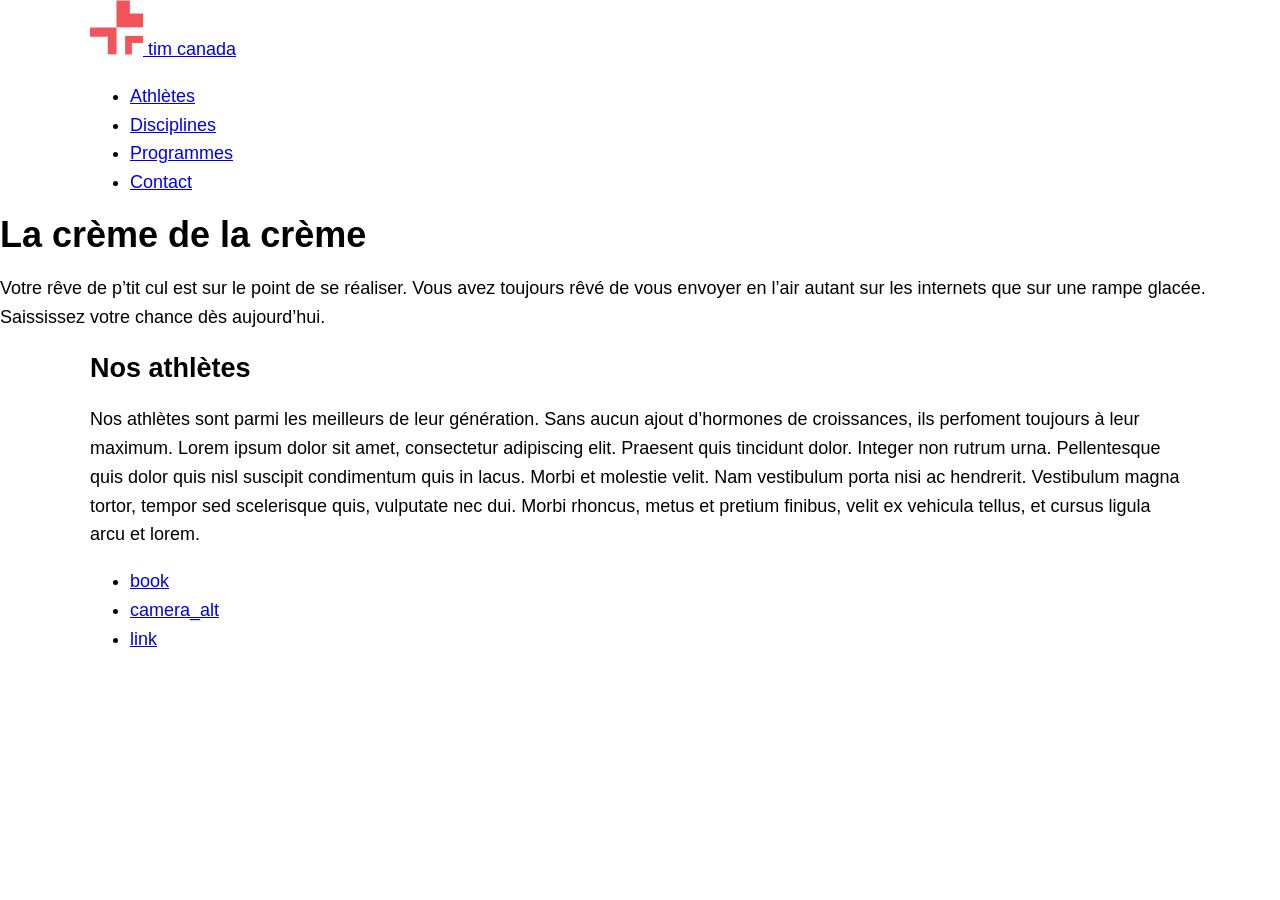
==== sem5-lab-etudiant/sem5-lab-etudiant/index.html @ 999b77ff "transfert" ====
<!DOCTYPE html>
<html lang="fr">
<head>
    <meta charset="UTF-8">
    <title>tim canada</title>
    <link rel="stylesheet" href="css/normalize.css">
    <link rel="stylesheet" href="css/styles.css">
</head>
<body>
<header>
    <div class="wrapper">
        <a href="index.html" class="logo">
            <img src="images/logo-tim-canada.png" alt="Logo de tim canada">
            tim canada
        </a>
        <nav class="menu">
            <ul>
                <li>
                    <a href="#">Athlètes</a>
                </li>
                <li>
                    <a href="#">Disciplines</a>
                </li>
                <li>
                    <a href="#">Programmes</a>
                </li>
                <li>
                    <a href="#">Contact</a>
                </li>
            </ul>
        </nav>
    </div>
</header>

<section class="hero">
    <h1>La crème de la crème</h1>
    <p>Votre rêve de p’tit cul est sur le point de se réaliser. Vous avez toujours rêvé de vous envoyer en l’air autant
        sur les internets que sur une rampe glacée. Saississez votre chance dès aujourd’hui.</p>
</section>

<section class="athletes">
    <div class="wrapper">
        <h2>Nos athlètes</h2>
        <p>Nos athlètes sont parmi les meilleurs de leur génération. Sans aucun ajout d’hormones de croissances, ils perfoment toujours à leur maximum. Lorem ipsum dolor sit amet, consectetur adipiscing elit. Praesent quis tincidunt dolor. Integer non rutrum urna. Pellentesque quis dolor quis nisl suscipit condimentum quis in lacus. Morbi et molestie velit. Nam vestibulum porta nisi ac hendrerit. Vestibulum magna tortor, tempor sed scelerisque quis, vulputate nec dui. Morbi rhoncus, metus et pretium finibus, velit ex vehicula tellus, et cursus ligula arcu et lorem.</p>

        <!--
        <img src="images/athlete1.jpg" alt="Champion de demi-lune en ski acrobatique">
        <img src="images/athlete2.jpg" alt="Champion de patinage artistique masculin">
        <img src="images/athlete3.jpg" alt="Championne de curling sur l'étang dans sa cours">
        -->
    </div>
</section>
<footer>
    <div class="wrapper">
        <ul class="menu-social">
            <li><a href="#">
                book
            </a></li>
            <li><a href="#">
                camera_alt
            </a></li>
            <li><a href="#">
                link
            </a></li>
        </ul>
    </div>
</footer>
</body>
</html>
---- sem5-lab-etudiant/sem5-lab-etudiant/css/styles.css ----
/*----------------------------------------------------------------------------
    Reset
----------------------------------------------------------------------------*/
html {
    box-sizing: border-box;
}

*,
*:before,
*:after {
    box-sizing: inherit;
}

/*------------------------------------------------------------------------------
   Base
------------------------------------------------------------------------------*/

/* ===== Numéro 1 ===== */
body {
    font-family: 'PT Sans', sans-serif;
    font-weight: normal;
    font-size: 18px;
    line-height: 160%;
}


/*------------------------------------------------------------------------------
   Mise en page
------------------------------------------------------------------------------*/

/* ===== Numéro 2 ===== */
.wrapper {
    max-width: 1100px;
    margin-left: auto;
    margin-right: auto;
    margin-top: 0;
    margin-bottom: 0;
}


/*------------------------------------------------------------------------------
   Modules
------------------------------------------------------------------------------*/

/* ===== Numéro 3a ===== */
header .wrapper {

}

/* ===== Numéro 3b ===== */
.logo {

}

/* ===== Numéro 3c ===== */
/*
.menu ul {
    margin-top: 0;
    margin-bottom: 0;
    margin-right: 0;
    margin-left: 0;

    padding-top: 0;
    padding-bottom: 0;
    padding-right: 0;
    padding-left: 0;
}
*/

/* ===== Numéro 3d ===== */
/*
.menu a {
    color: black;
    font-weight: bold;
    font-size: 14px;
    font-family: 'PT Sans', sans-serif;
    padding-top: 5px;
    padding-left: 10px;
    padding-right: 10px;
    padding-bottom: 5px;
    text-transform: uppercase;
    text-decoration: none;
}
*/

/* ===== Numéro 3e ===== */
/*
.menu a:hover {
    border-top-color: #000;
    border-right-color: black;
    border-bottom-color: #000;
    border-left-color: black;
    border-top-style: solid;
    border-right-style: solid;
    border-left-style: solid;
    border-bottom-style: solid;
    border-top-width: 2px;
    border-right-width: 2px;
    border-bottom-width: 2px;
    border-left-width: 2px;
}
*/

/* ===== Numéro 3f ===== */
/*
header {
    padding-top: 20px;
    padding-left: 0;
    padding-right: 0;
    padding-bottom: 20px;
}
*/

/* ===== Numéro 4a ===== */
/*
.hero {
    background-image: url('../images/hero.jpg');
    background-position: center right;
    background-repeat: no-repeat;
}
*/

/* ===== Numéro 4b ===== */
.hero .wrapper {

}

/* ===== Numéro 4c ===== */
.hero .contenu {

}

/* ===== Numéro 4d ===== */
/*
.hero h1 {
    font-weight: 100;
    font-size: 100px;
    line-height: 100%;

    font-family: Nunito, sans-serif;
    margin-top: 0;
    margin-bottom: 20px;
    margin-left: 0;
    margin-right: 0;
    color: #F2545B;
}
*/

/* ===== Numéro 5a ===== */
/*
.athletes h2 {
    font-family: Nunito, sans-serif;
    font-weight: bold;
    font-size: 50px;
    margin-top: 0;
    margin-bottom: 50px;
    margin-left: 0;
    margin-right: 0;
}
*/

/* ===== Numéro 5b ===== */
/*
.athletes p {
    margin-right: 0;
    margin-bottom: 50px;
    margin-top: 0;
    margin-left: 0;
}
*/

/* ===== Numéro 5c ===== */
/*
.athletes {
    padding-top: 100px;
    padding-bottom: 100px;
    padding-left: 0;
    padding-right: 0;
}
*/


/* ===== Numéro 5d ===== */
.athletes-photos {

}

/* ===== Numéro 5e ===== */
.athletes-photos img {

}

/* ===== Numéro 5f ===== */
.athlete1 {

}


/* ===== Numéro 6a ===== */
footer {

}

footer .wrapper {

}

/* ===== Numéro 6b ===== */
/*
.menu-social {
    margin-top: 0;
    margin-left: 0;
    margin-bottom: 0;
    margin-right: 0;

    padding-left: 0;
    padding-right: 0;
    padding-top: 0;
    padding-bottom: 0;
}
*/


/* ===== Numéro 6c ===== */

footer .wrapper .menu-social a {

}

/* ===== Numéro 6d ===== */
/*
.menu-social a:hover {
    background: gray;
}
*/
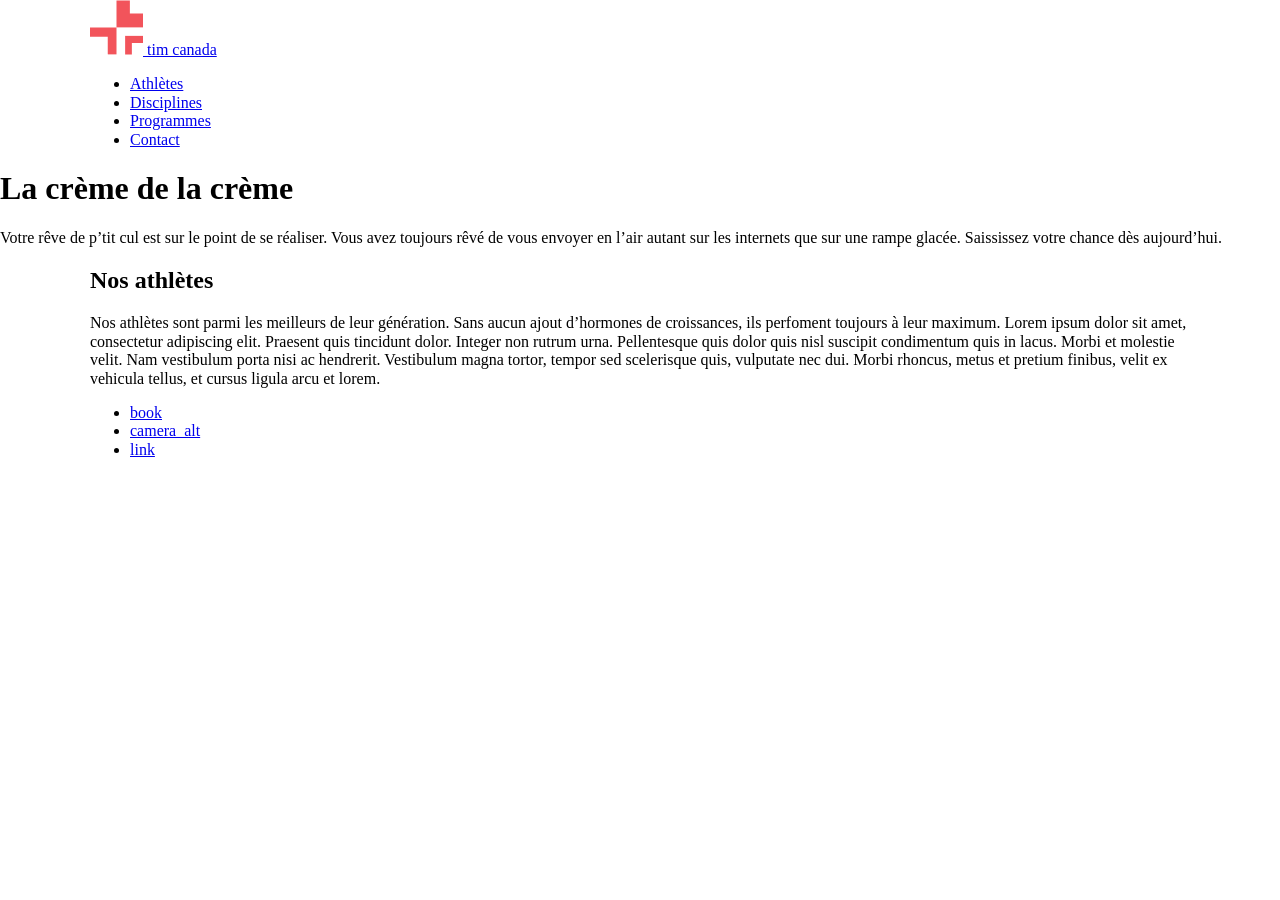
==== commit df3bd871: "continuation" ====
--- a/sem5-lab-etudiant/sem5-lab-etudiant/index.html
+++ b/sem5-lab-etudiant/sem5-lab-etudiant/index.html
@@ -4,7 +4,9 @@
     <meta charset="UTF-8">
     <title>tim canada</title>
     <link rel="stylesheet" href="css/normalize.css">
-    <link rel="stylesheet" href="css/styles.css">
+    <link href="https://fonts.googleapis.com/css2?family=PT+Sans:wght@400;700&family=Nunito:wght@300;700&display=swap" rel="stylesheet">
+     <link rel="stylesheet" href="css/styles.css">
+
 </head>
 <body>
 <header>
--- a/sem5-lab-etudiant/sem5-lab-etudiant/css/styles.css
+++ b/sem5-lab-etudiant/sem5-lab-etudiant/css/styles.css
@@ -17,10 +17,9 @@
 
 /* ===== Numéro 1 ===== */
 body {
-    font-family: 'PT Sans', sans-serif;
-    font-weight: normal;
-    font-size: 18px;
-    line-height: 160%;
+    body {
+    font: normal 1.125rem/160% 'PT Sans', sans-serif;
+}
 }
 
 
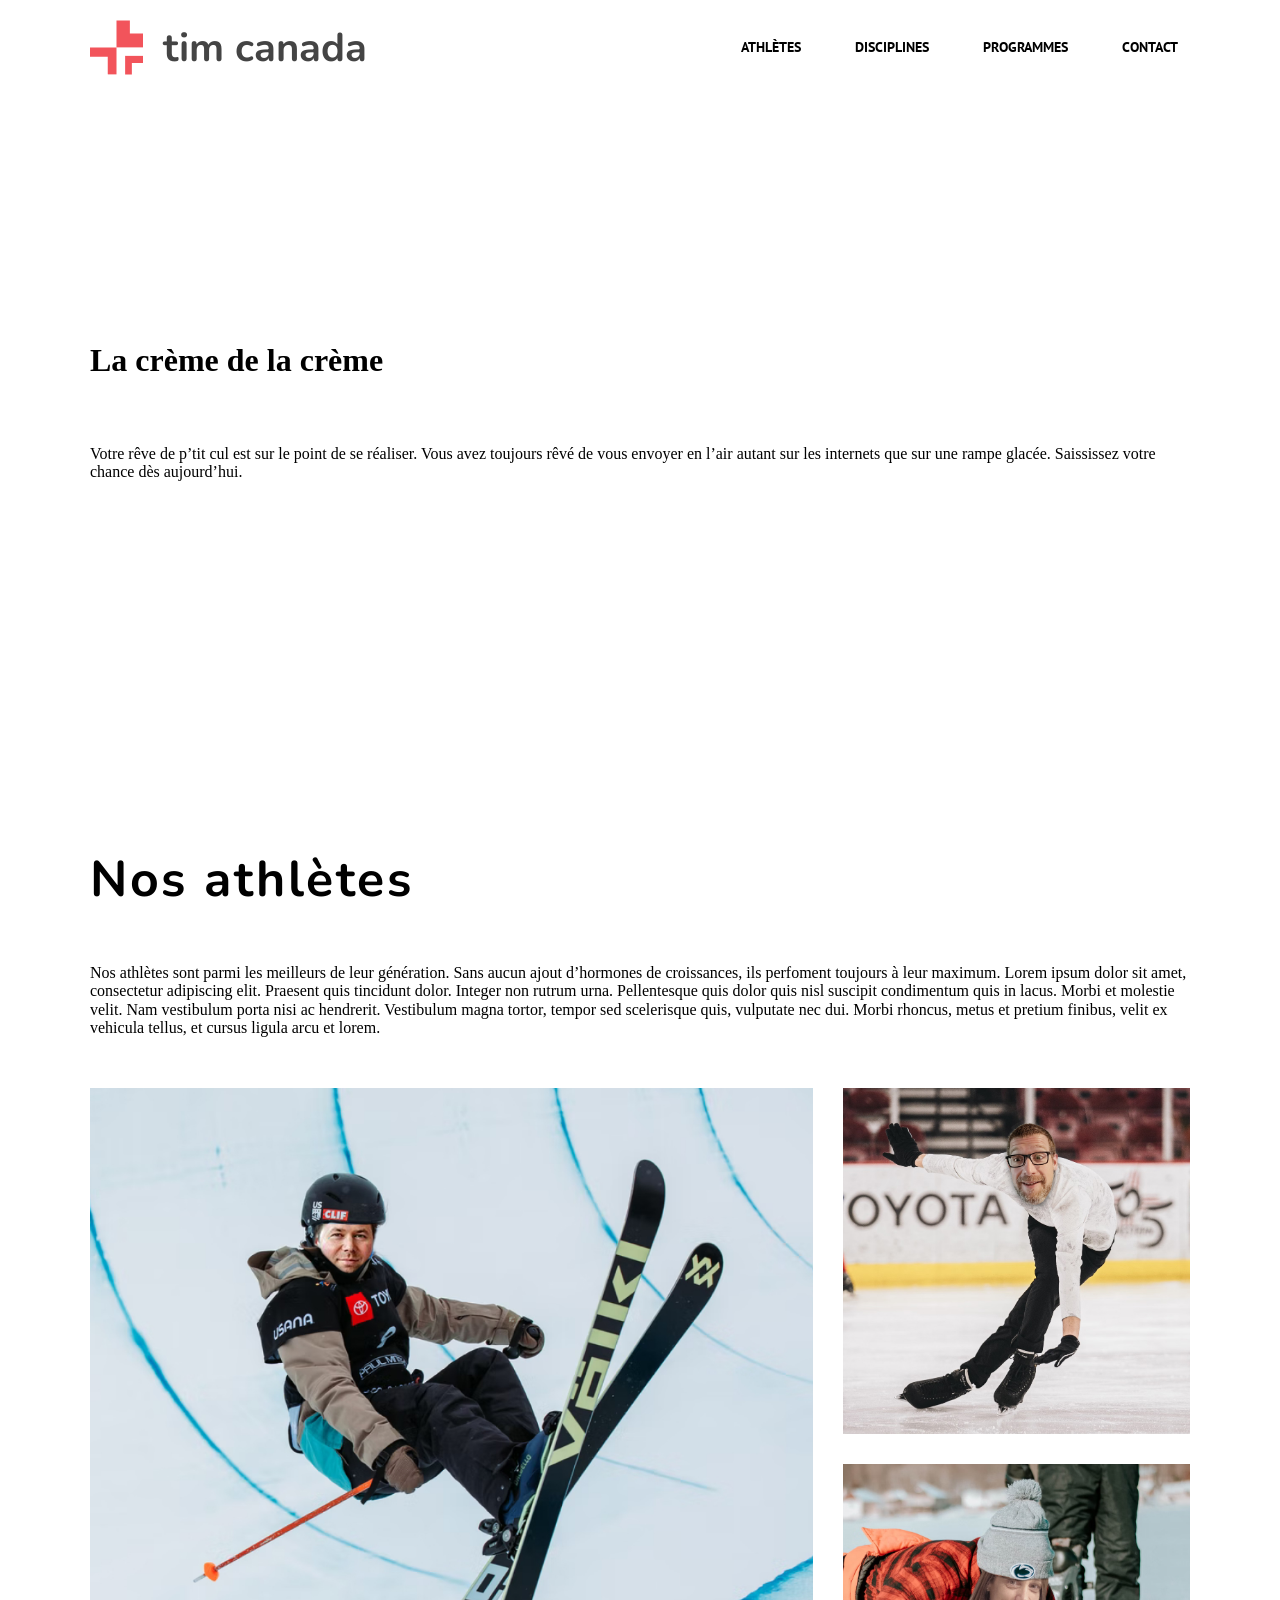
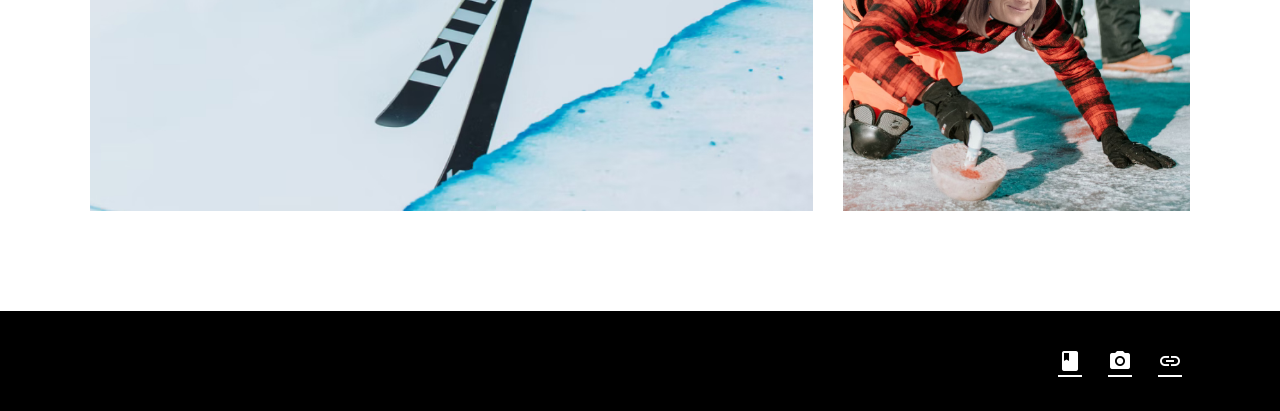
==== commit 545482d9: "final" ====
--- a/sem5-lab-etudiant/sem5-lab-etudiant/index.html
+++ b/sem5-lab-etudiant/sem5-lab-etudiant/index.html
@@ -5,7 +5,9 @@
     <title>tim canada</title>
     <link rel="stylesheet" href="css/normalize.css">
     <link href="https://fonts.googleapis.com/css2?family=PT+Sans:wght@400;700&family=Nunito:wght@300;700&display=swap" rel="stylesheet">
-     <link rel="stylesheet" href="css/styles.css">
+    <link href="https://fonts.googleapis.com/icon?family=Material+Icons" rel="stylesheet">
+    
+    <link rel="stylesheet" href="css/styles.css">
 
 </head>
 <body>
@@ -35,9 +37,12 @@
 </header>
 
 <section class="hero">
+
+    <div class="wrapper">
     <h1>La crème de la crème</h1>
     <p>Votre rêve de p’tit cul est sur le point de se réaliser. Vous avez toujours rêvé de vous envoyer en l’air autant
         sur les internets que sur une rampe glacée. Saississez votre chance dès aujourd’hui.</p>
+    </div>
 </section>
 
 <section class="athletes">
@@ -45,25 +50,19 @@
         <h2>Nos athlètes</h2>
         <p>Nos athlètes sont parmi les meilleurs de leur génération. Sans aucun ajout d’hormones de croissances, ils perfoment toujours à leur maximum. Lorem ipsum dolor sit amet, consectetur adipiscing elit. Praesent quis tincidunt dolor. Integer non rutrum urna. Pellentesque quis dolor quis nisl suscipit condimentum quis in lacus. Morbi et molestie velit. Nam vestibulum porta nisi ac hendrerit. Vestibulum magna tortor, tempor sed scelerisque quis, vulputate nec dui. Morbi rhoncus, metus et pretium finibus, velit ex vehicula tellus, et cursus ligula arcu et lorem.</p>
 
-        <!--
-        <img src="images/athlete1.jpg" alt="Champion de demi-lune en ski acrobatique">
+          <div class="athletes-photos">
+        <img class="athlete1" src="images/athlete1.jpg" alt="Champion de demi-lune en ski acrobatique">
         <img src="images/athlete2.jpg" alt="Champion de patinage artistique masculin">
         <img src="images/athlete3.jpg" alt="Championne de curling sur l'étang dans sa cours">
-        -->
+        </div>
     </div>
 </section>
 <footer>
     <div class="wrapper">
         <ul class="menu-social">
-            <li><a href="#">
-                book
-            </a></li>
-            <li><a href="#">
-                camera_alt
-            </a></li>
-            <li><a href="#">
-                link
-            </a></li>
+            li><a href="#"><span class="material-icons">book</span></a></li>
+            <li><a href="#"><span class="material-icons">camera_alt</span></a></li>
+            <li><a href="#"><span class="material-icons">link</span></a></li>
         </ul>
     </div>
 </footer>
--- a/sem5-lab-etudiant/sem5-lab-etudiant/css/styles.css
+++ b/sem5-lab-etudiant/sem5-lab-etudiant/css/styles.css
@@ -30,10 +30,7 @@
 /* ===== Numéro 2 ===== */
 .wrapper {
     max-width: 1100px;
-    margin-left: auto;
-    margin-right: auto;
-    margin-top: 0;
-    margin-bottom: 0;
+    margin: 0 auto;
 }
 
 
@@ -44,191 +41,211 @@
 /* ===== Numéro 3a ===== */
 header .wrapper {
 
+    display: flex;
+    align-items: center;
+    justify-content: space-between;
+
 }
 
 /* ===== Numéro 3b ===== */
 .logo {
 
+display: flex;
+align-items: center;
+gap: 20px;
+
+
+font: 700 2.5rem 'Nunito', sans-serif ;
+text-decoration: none;
+color: #444;
 }
 
 /* ===== Numéro 3c ===== */
-/*
+
 .menu ul {
-    margin-top: 0;
-    margin-bottom: 0;
-    margin-right: 0;
-    margin-left: 0;
-
-    padding-top: 0;
-    padding-bottom: 0;
-    padding-right: 0;
-    padding-left: 0;
-}
-*/
+    
+    margin: 0;
+    padding: 0;
+    
+    list-style: none;
+
+    display: flex;
+    gap: 30px;
+
+}
+
 
 /* ===== Numéro 3d ===== */
-/*
+
 .menu a {
-    color: black;
-    font-weight: bold;
-    font-size: 14px;
-    font-family: 'PT Sans', sans-serif;
-    padding-top: 5px;
-    padding-left: 10px;
-    padding-right: 10px;
-    padding-bottom: 5px;
+
+    font: 700 0.875rem 'PT Sans', sans-serif;
+    color: #000;
+    padding: 0.3125rem 0.625rem;
+    border: 2px solid transparent;
+
     text-transform: uppercase;
     text-decoration: none;
-}
-*/
+
+}
+
 
 /* ===== Numéro 3e ===== */
-/*
+
 .menu a:hover {
-    border-top-color: #000;
-    border-right-color: black;
-    border-bottom-color: #000;
-    border-left-color: black;
-    border-top-style: solid;
-    border-right-style: solid;
-    border-left-style: solid;
-    border-bottom-style: solid;
-    border-top-width: 2px;
-    border-right-width: 2px;
-    border-bottom-width: 2px;
-    border-left-width: 2px;
-}
-*/
+
+    border: 2px solid #000;
+}
+
 
 /* ===== Numéro 3f ===== */
-/*
+
 header {
-    padding-top: 20px;
-    padding-left: 0;
-    padding-right: 0;
-    padding-bottom: 20px;
-}
-*/
+  
+    padding: 20px 0;
+
+}
+
 
 /* ===== Numéro 4a ===== */
-/*
+
 .hero {
-    background-image: url('../images/hero.jpg');
-    background-position: center right;
-    background-repeat: no-repeat;
-}
-*/
+
+    background: url(../images/hero.jpg) no repeat center right;
+    background-size: cover;
+   
+}
 
 /* ===== Numéro 4b ===== */
 .hero .wrapper {
 
+  display: flex;
+    flex-direction: column;
+    justify-content: center;
+
+    min-height: 650px;    
+
 }
 
 /* ===== Numéro 4c ===== */
 .hero .contenu {
 
+ width: 50%;
+ color: #fff;
+
 }
 
 /* ===== Numéro 4d ===== */
-/*
+
 .hero h1 {
-    font-weight: 100;
-    font-size: 100px;
-    line-height: 100%;
-
-    font-family: Nunito, sans-serif;
-    margin-top: 0;
-    margin-bottom: 20px;
-    margin-left: 0;
-    margin-right: 0;
-    color: #F2545B;
-}
-*/
+
+   margin: 0 0 3.125rem 0;
+
+}
+
 
 /* ===== Numéro 5a ===== */
-/*
+
 .athletes h2 {
-    font-family: Nunito, sans-serif;
-    font-weight: bold;
-    font-size: 50px;
-    margin-top: 0;
-    margin-bottom: 50px;
-    margin-left: 0;
-    margin-right: 0;
-}
-*/
+    
+font: 700 3.125rem 'Nunito', sans-serif;
+margin: 0 0 3.125rem 0;
+letter-spacing: 0.05em;
+
+}
+
 
 /* ===== Numéro 5b ===== */
-/*
+
 .athletes p {
-    margin-right: 0;
-    margin-bottom: 50px;
-    margin-top: 0;
-    margin-left: 0;
-}
-*/
+
+    margin: 0 0 3.125rem 0;
+}
+
 
 /* ===== Numéro 5c ===== */
-/*
+
 .athletes {
-    padding-top: 100px;
-    padding-bottom: 100px;
-    padding-left: 0;
-    padding-right: 0;
-}
-*/
+
+   padding: 6.25rem 0;
+}
 
 
 /* ===== Numéro 5d ===== */
 .athletes-photos {
 
+    display: grid;
+    grid-template-columns: repeat(3, 1fr);
+    gap: 30px; 
+
 }
 
 /* ===== Numéro 5e ===== */
 .athletes-photos img {
 
+    max-width: 100%; 
+    display: block;
+
 }
 
 /* ===== Numéro 5f ===== */
 .athlete1 {
 
+    grid-column: span 2; 
+    grid-row: span 2;
+
 }
 
 
 /* ===== Numéro 6a ===== */
 footer {
 
+background: #000;
+
 }
 
 footer .wrapper {
 
+    display: flex;
+    justify-content: flex-end; 
+    padding: 30px 0; 
+
 }
 
 /* ===== Numéro 6b ===== */
-/*
+
 .menu-social {
-    margin-top: 0;
-    margin-left: 0;
-    margin-bottom: 0;
-    margin-right: 0;
-
-    padding-left: 0;
-    padding-right: 0;
-    padding-top: 0;
-    padding-bottom: 0;
-}
-*/
+   margin: 0;
+    padding: 0;
+    list-style: none;
+
+    display: flex; 
+    gap: 10px; 
+}
+
 
 
 /* ===== Numéro 6c ===== */
 
 footer .wrapper .menu-social a {
 
+display:flex;
+justify-content: center;
+align-items:center ; 
+
+    width: 40px;
+    height: 40px;
+
+    color: #fff;                 
+        
+
+    border-radius: 50%;                    
+     
+
 }
 
 /* ===== Numéro 6d ===== */
-/*
+
 .menu-social a:hover {
     background: gray;
 }
-*/
